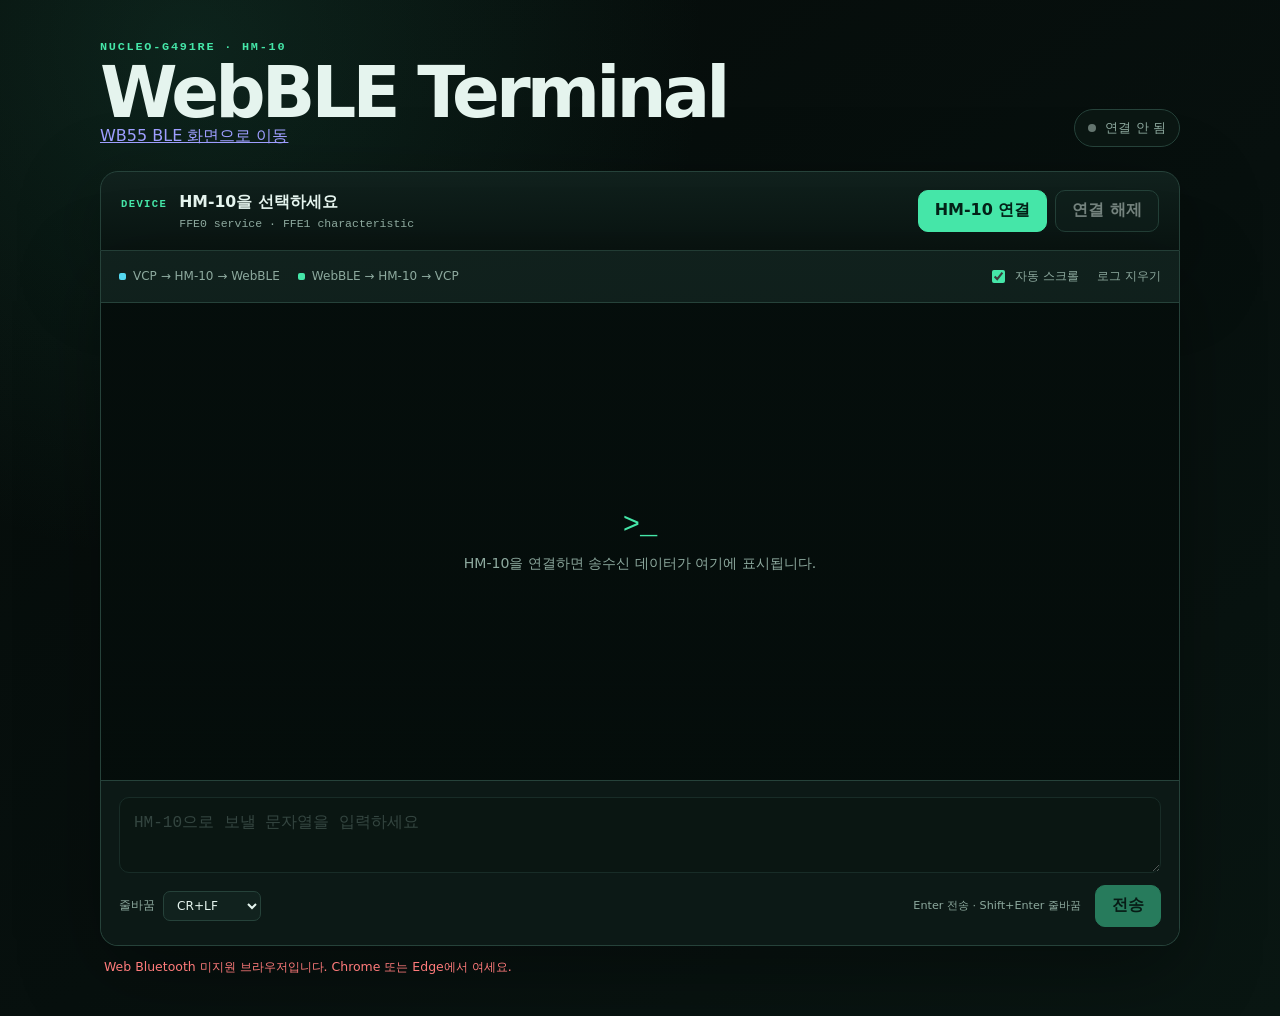
==== index.html @ b385bf28 "Add Web Bluetooth terminals for HM-10 and STM32WB55" ====
<!doctype html>
<html lang="ko">
  <head>
    <meta charset="UTF-8" />
    <meta name="viewport" content="width=device-width, initial-scale=1.0" />
    <meta name="theme-color" content="#07120f" />
    <meta
      name="description"
      content="HM-10 FFE0/FFE1 Web Bluetooth UART terminal"
    />
    <title>HM-10 WebBLE Terminal</title>
    <link rel="stylesheet" href="./styles.css" />
    <script src="./app.js" defer></script>
  </head>
  <body>
    <main class="shell">
      <header class="topbar">
        <div>
          <p class="eyebrow">NUCLEO-G491RE · HM-10</p>
          <h1>WebBLE Terminal</h1>
          <a href="./wb55/">WB55 BLE 화면으로 이동</a>
        </div>
        <div class="connection-state" aria-live="polite">
          <span id="statusDot" class="status-dot"></span>
          <span id="statusText">연결 안 됨</span>
        </div>
      </header>

      <section class="control-panel" aria-label="Bluetooth 연결">
        <div class="device-info">
          <span class="label">DEVICE</span>
          <strong id="deviceName">HM-10을 선택하세요</strong>
          <span class="uuid">FFE0 service · FFE1 characteristic</span>
        </div>
        <div class="button-row">
          <button id="connectButton" class="button primary" type="button">
            HM-10 연결
          </button>
          <button id="disconnectButton" class="button" type="button" disabled>
            연결 해제
          </button>
        </div>
      </section>

      <section class="terminal-panel" aria-label="BLE 터미널">
        <div class="terminal-toolbar">
          <div class="legend" aria-label="로그 방향">
            <span><i class="rx-mark"></i>VCP → HM-10 → WebBLE</span>
            <span><i class="tx-mark"></i>WebBLE → HM-10 → VCP</span>
          </div>
          <div class="toolbar-actions">
            <label class="check-control">
              <input id="autoScroll" type="checkbox" checked />
              자동 스크롤
            </label>
            <button id="clearButton" class="text-button" type="button">
              로그 지우기
            </button>
          </div>
        </div>

        <div
          id="terminal"
          class="terminal"
          role="log"
          aria-live="polite"
          aria-label="송수신 로그"
        >
          <div class="empty-state" id="emptyState">
            <span class="prompt-symbol">&gt;_</span>
            <p>HM-10을 연결하면 송수신 데이터가 여기에 표시됩니다.</p>
          </div>
        </div>

        <form id="sendForm" class="composer">
          <label class="sr-only" for="messageInput">전송할 문자열</label>
          <textarea
            id="messageInput"
            rows="2"
            maxlength="1024"
            placeholder="HM-10으로 보낼 문자열을 입력하세요"
            disabled
          ></textarea>
          <div class="composer-actions">
            <label class="select-control" for="lineEnding">
              줄바꿈
              <select id="lineEnding">
                <option value="none">없음</option>
                <option value="lf">LF</option>
                <option value="crlf" selected>CR+LF</option>
              </select>
            </label>
            <span class="send-hint">Enter 전송 · Shift+Enter 줄바꿈</span>
            <button id="sendButton" class="button send" type="submit" disabled>
              전송
            </button>
          </div>
        </form>
      </section>

      <aside id="notice" class="notice" aria-live="polite">
        Web Bluetooth는 HTTPS 또는 localhost의 지원 브라우저에서 실행해야 합니다.
      </aside>
    </main>
</body>
</html>
---- styles.css ----
:root {
  color-scheme: dark;
  --bg: #07100e;
  --surface: #0c1916;
  --surface-raised: #11221e;
  --border: #26423a;
  --border-strong: #3c685b;
  --text: #e5f4ee;
  --muted: #8da99e;
  --accent: #45e6a8;
  --accent-strong: #20c98c;
  --accent-ink: #032117;
  --cyan: #54d8f0;
  --amber: #f3bb62;
  --red: #ff7b7b;
  --shadow: 0 24px 80px rgb(0 0 0 / 35%);
  font-family:
    Inter, ui-sans-serif, system-ui, -apple-system, BlinkMacSystemFont, "Segoe UI",
    sans-serif;
}

* {
  box-sizing: border-box;
}

body {
  min-width: 320px;
  min-height: 100vh;
  margin: 0;
  color: var(--text);
  background:
    radial-gradient(circle at 15% 5%, rgb(36 107 83 / 25%), transparent 32rem),
    linear-gradient(145deg, #050b09 0%, var(--bg) 55%, #091612 100%);
}

button,
textarea,
select,
input {
  font: inherit;
}

button,
select,
input[type="checkbox"] {
  cursor: pointer;
}

button:disabled,
textarea:disabled {
  cursor: not-allowed;
  opacity: 0.48;
}

.shell {
  width: min(1080px, calc(100% - 32px));
  margin: 0 auto;
  padding: 40px 0;
}

.topbar {
  display: flex;
  align-items: flex-end;
  justify-content: space-between;
  gap: 24px;
  margin-bottom: 24px;
}

.eyebrow {
  margin: 0 0 7px;
  color: var(--accent);
  font-family: "Cascadia Code", "SFMono-Regular", Consolas, monospace;
  font-size: 0.74rem;
  font-weight: 700;
  letter-spacing: 0.15em;
  text-transform: uppercase;
}

h1 {
  margin: 0;
  font-size: clamp(2rem, 7vw, 4.4rem);
  font-weight: 680;
  letter-spacing: -0.055em;
  line-height: 0.92;
}

.connection-state {
  display: inline-flex;
  align-items: center;
  gap: 9px;
  min-width: max-content;
  padding: 9px 13px;
  color: var(--muted);
  background: rgb(12 25 22 / 76%);
  border: 1px solid var(--border);
  border-radius: 999px;
  font-size: 0.84rem;
  backdrop-filter: blur(10px);
}

.status-dot {
  width: 8px;
  height: 8px;
  background: #64756f;
  border-radius: 50%;
}

.status-dot.online {
  background: var(--accent);
  box-shadow: 0 0 0 5px rgb(69 230 168 / 12%), 0 0 18px var(--accent);
}

.status-dot.connecting {
  background: var(--amber);
  animation: pulse 1.1s ease-in-out infinite;
}

.status-dot.offline {
  background: #64756f;
}

.control-panel,
.terminal-panel {
  background: linear-gradient(180deg, rgb(17 34 30 / 94%), rgb(9 20 17 / 96%));
  border: 1px solid var(--border);
  box-shadow: var(--shadow);
}

.control-panel {
  display: flex;
  align-items: center;
  justify-content: space-between;
  gap: 24px;
  padding: 18px 20px;
  border-radius: 18px 18px 0 0;
}

.device-info {
  display: grid;
  grid-template-columns: auto 1fr;
  align-items: baseline;
  gap: 4px 12px;
}

.device-info .label {
  color: var(--accent);
  font-family: "Cascadia Code", Consolas, monospace;
  font-size: 0.66rem;
  font-weight: 700;
  letter-spacing: 0.13em;
}

.device-info strong {
  font-size: 0.98rem;
}

.device-info .uuid {
  grid-column: 2;
  color: var(--muted);
  font-family: "Cascadia Code", Consolas, monospace;
  font-size: 0.72rem;
}

.button-row,
.composer-actions,
.toolbar-actions,
.legend {
  display: flex;
  align-items: center;
}

.button-row {
  gap: 8px;
}

.button {
  min-height: 42px;
  padding: 0 16px;
  color: var(--text);
  background: var(--surface-raised);
  border: 1px solid var(--border-strong);
  border-radius: 10px;
  font-weight: 650;
  transition:
    transform 140ms ease,
    border-color 140ms ease,
    background 140ms ease;
}

.button:not(:disabled):hover {
  border-color: var(--accent);
  transform: translateY(-1px);
}

.button.primary,
.button.send {
  color: var(--accent-ink);
  background: var(--accent);
  border-color: var(--accent);
}

.button.primary:not(:disabled):hover,
.button.send:not(:disabled):hover {
  background: #6ef0bd;
}

.terminal-panel {
  overflow: hidden;
  border-top: 0;
  border-radius: 0 0 18px 18px;
}

.terminal-toolbar {
  display: flex;
  align-items: center;
  justify-content: space-between;
  gap: 20px;
  min-height: 52px;
  padding: 0 18px;
  border-bottom: 1px solid var(--border);
}

.legend,
.toolbar-actions {
  gap: 18px;
  color: var(--muted);
  font-size: 0.75rem;
}

.legend span,
.check-control {
  display: inline-flex;
  align-items: center;
  gap: 7px;
}

.rx-mark,
.tx-mark {
  width: 7px;
  height: 7px;
  border-radius: 2px;
}

.rx-mark {
  background: var(--cyan);
}

.tx-mark {
  background: var(--accent);
}

.check-control input {
  accent-color: var(--accent);
}

.text-button {
  padding: 4px 0;
  color: var(--muted);
  background: transparent;
  border: 0;
}

.text-button:hover {
  color: var(--text);
}

.terminal {
  height: min(53vh, 500px);
  min-height: 300px;
  overflow: auto;
  padding: 18px;
  background:
    linear-gradient(rgb(4 12 10 / 92%), rgb(4 12 10 / 92%)),
    repeating-linear-gradient(
      0deg,
      transparent,
      transparent 23px,
      rgb(69 230 168 / 4%) 24px
    );
  scrollbar-color: var(--border-strong) transparent;
}

.empty-state {
  display: grid;
  place-items: center;
  align-content: center;
  height: 100%;
  color: var(--muted);
  text-align: center;
}

.empty-state p {
  margin: 12px 0 0;
  font-size: 0.88rem;
}

.prompt-symbol {
  color: var(--accent);
  font-family: "Cascadia Code", Consolas, monospace;
  font-size: 1.8rem;
}

.log-row {
  display: grid;
  grid-template-columns: 86px minmax(0, 1fr);
  gap: 12px;
  padding: 9px 0;
  border-bottom: 1px solid rgb(38 66 58 / 36%);
}

.log-meta {
  display: flex;
  align-items: center;
  align-self: start;
  gap: 8px;
  padding-top: 2px;
}

.direction-badge {
  min-width: 31px;
  padding: 2px 5px;
  color: var(--accent);
  background: rgb(69 230 168 / 10%);
  border: 1px solid rgb(69 230 168 / 25%);
  border-radius: 4px;
  font-family: "Cascadia Code", Consolas, monospace;
  font-size: 0.64rem;
  font-weight: 800;
  text-align: center;
}

.log-row.rx .direction-badge {
  color: var(--cyan);
  background: rgb(84 216 240 / 9%);
  border-color: rgb(84 216 240 / 24%);
}

.log-row.sys .direction-badge {
  color: var(--amber);
  background: rgb(243 187 98 / 9%);
  border-color: rgb(243 187 98 / 24%);
}

.log-meta time {
  color: #668078;
  font-family: "Cascadia Code", Consolas, monospace;
  font-size: 0.63rem;
}

.log-row pre {
  min-width: 0;
  margin: 0;
  overflow-wrap: anywhere;
  white-space: pre-wrap;
  color: #d9ebe4;
  font-family: "Cascadia Code", "SFMono-Regular", Consolas, monospace;
  font-size: 0.87rem;
  line-height: 1.55;
}

.composer {
  padding: 16px 18px 18px;
  background: var(--surface);
  border-top: 1px solid var(--border);
}

.composer textarea {
  display: block;
  width: 100%;
  min-height: 70px;
  max-height: 180px;
  resize: vertical;
  padding: 13px 14px;
  color: var(--text);
  background: #08130f;
  border: 1px solid var(--border);
  border-radius: 10px;
  outline: none;
  font-family: "Cascadia Code", Consolas, monospace;
  line-height: 1.5;
}

.composer textarea:focus {
  border-color: var(--accent);
  box-shadow: 0 0 0 3px rgb(69 230 168 / 10%);
}

.composer textarea::placeholder {
  color: #60766e;
}

.composer-actions {
  justify-content: flex-end;
  gap: 14px;
  margin-top: 12px;
}

.select-control {
  display: flex;
  align-items: center;
  gap: 8px;
  margin-right: auto;
  color: var(--muted);
  font-size: 0.76rem;
}

.select-control select {
  padding: 6px 26px 6px 9px;
  color: var(--text);
  background: var(--surface-raised);
  border: 1px solid var(--border);
  border-radius: 7px;
}

.send-hint {
  color: var(--muted);
  font-size: 0.7rem;
}

.notice {
  margin-top: 13px;
  padding: 0 4px;
  color: var(--muted);
  font-size: 0.78rem;
}

.notice[data-kind="success"] {
  color: var(--accent);
}

.notice[data-kind="warning"] {
  color: var(--amber);
}

.notice[data-kind="error"] {
  color: var(--red);
}

.sr-only {
  position: absolute;
  width: 1px;
  height: 1px;
  padding: 0;
  margin: -1px;
  overflow: hidden;
  clip: rect(0, 0, 0, 0);
  white-space: nowrap;
  border: 0;
}

@keyframes pulse {
  0%,
  100% {
    opacity: 0.45;
    transform: scale(0.8);
  }
  50% {
    opacity: 1;
    transform: scale(1);
  }
}

@media (max-width: 700px) {
  .shell {
    width: min(100% - 20px, 1080px);
    padding: 24px 0;
  }

  .topbar {
    align-items: center;
  }

  .control-panel {
    align-items: stretch;
    flex-direction: column;
  }

  .button-row .button {
    flex: 1;
  }

  .terminal-toolbar {
    align-items: flex-start;
    flex-direction: column;
    padding-block: 12px;
  }

  .terminal {
    height: 48vh;
    min-height: 280px;
  }

  .composer-actions {
    flex-wrap: wrap;
  }

  .send-hint {
    display: none;
  }
}

@media (max-width: 460px) {
  h1 {
    max-width: 240px;
  }

  .connection-state {
    padding: 8px 10px;
    font-size: 0.72rem;
  }

  .device-info {
    grid-template-columns: 1fr;
  }

  .device-info .uuid {
    grid-column: 1;
  }

  .toolbar-actions {
    justify-content: space-between;
    width: 100%;
  }

  .log-row {
    grid-template-columns: 1fr;
    gap: 6px;
  }

  .composer-actions .button {
    min-width: 92px;
  }
}

@media (prefers-reduced-motion: reduce) {
  *,
  *::before,
  *::after {
    scroll-behavior: auto !important;
    animation-duration: 0.01ms !important;
    animation-iteration-count: 1 !important;
    transition-duration: 0.01ms !important;
  }
}
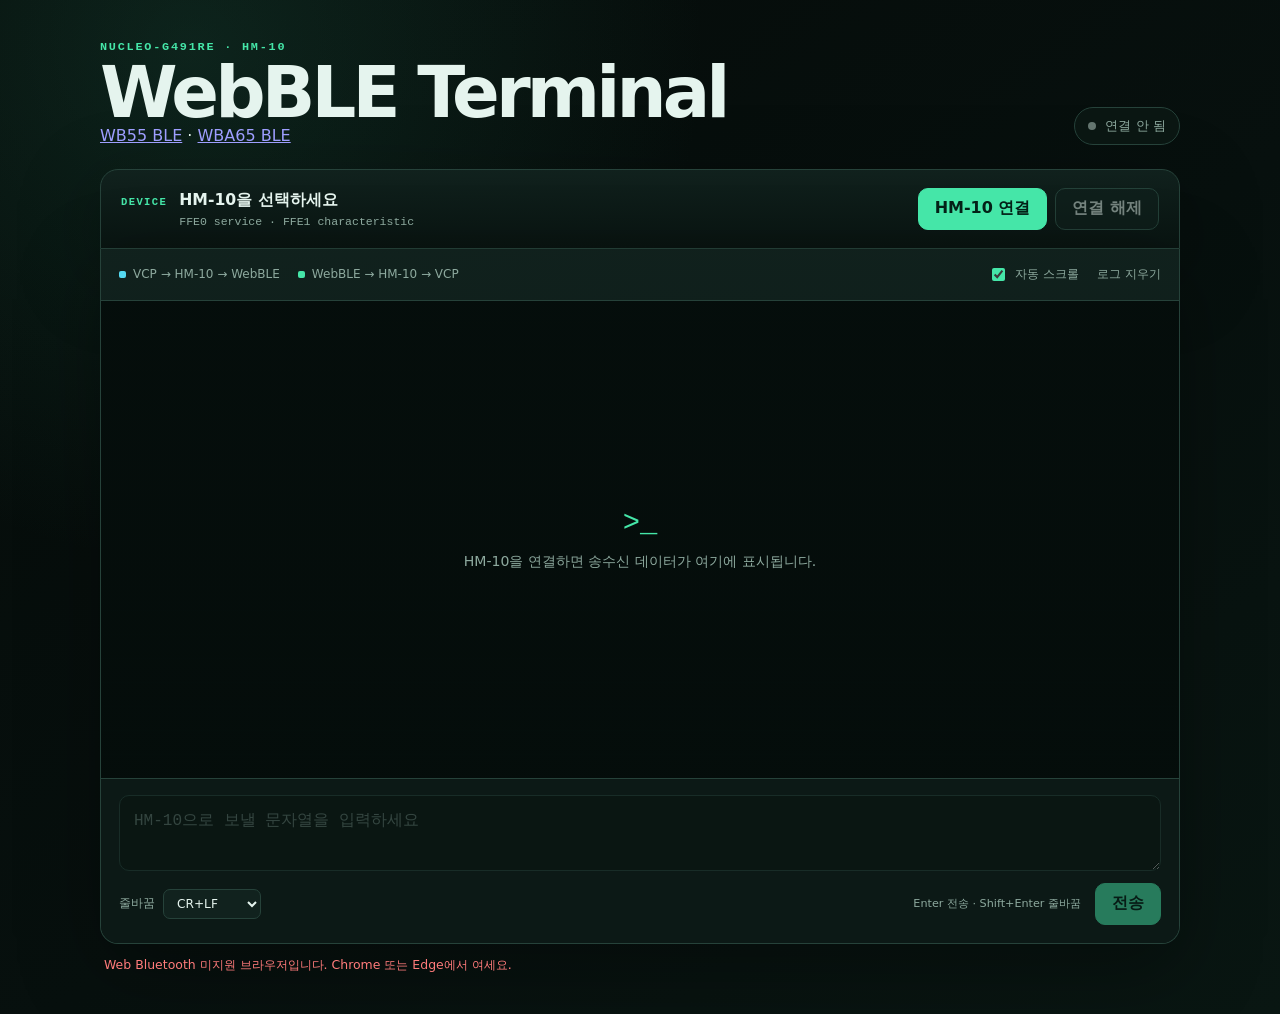
==== commit 90edc77b: "Add STM32WBA65 WebBLE LED control" ====
--- a/index.html
+++ b/index.html
@@ -18,7 +18,11 @@
         <div>
           <p class="eyebrow">NUCLEO-G491RE · HM-10</p>
           <h1>WebBLE Terminal</h1>
-          <a href="./wb55/">WB55 BLE 화면으로 이동</a>
+          <nav aria-label="보드별 BLE 화면">
+            <a href="./wb55/">WB55 BLE</a>
+            <span aria-hidden="true"> · </span>
+            <a href="./wba65/">WBA65 BLE</a>
+          </nav>
         </div>
         <div class="connection-state" aria-live="polite">
           <span id="statusDot" class="status-dot"></span>
